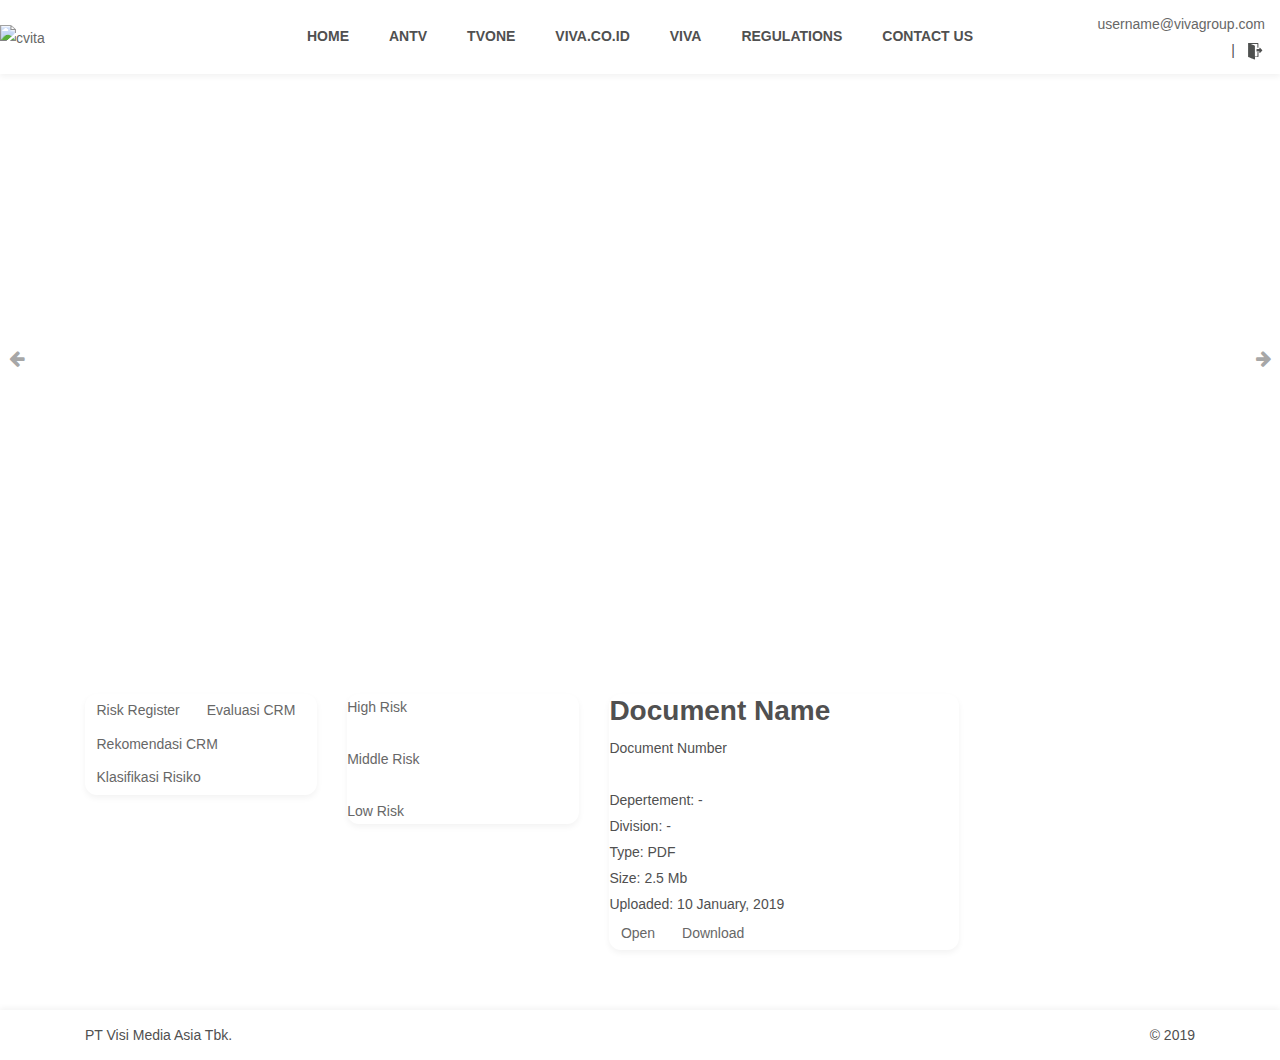
==== kanal.html @ 191f6662 "kanal.html" ====
<!DOCTYPE html>
<html>
<head>
	<meta charset="utf-8">
	<meta http-equiv="x-ua-compatible" content="ie=edge">
	<meta name="author" content="viva">
	<meta name="description" content="">
	<meta name="viewport" content="width=device-width, initial-scale=1, shrink-to-fit=no">
	<!-- Title -->
	<title>Viva</title>
	<!-- Favicon -->
	<link rel="shortcut icon" href="images/fav.png">
	<!-- Fonts -->
	<!-- <link href="https://fonts.googleapis.com/css?family=Poppins:300,400,500,600,700,800" rel="stylesheet"> -->
	<!-- <link href="https://fonts.googleapis.com/css?family=Rubik:300,400,500" rel="stylesheet"> -->
	<link rel="stylesheet" href="css/font-awesome.min.css">
	<!-- Plugin CSS -->
	<link rel="stylesheet" href="css/bootstrap.min.css">
	<link rel="stylesheet" href="css/owl.carousel.css">
	<link rel="stylesheet" href="css/owl.theme.css">
	<link rel="stylesheet" href="css/meanmenu.css">
	<!-- Custom css -->
	<link rel="stylesheet" href="style.css">
	<!-- Responsive css-->
	<link rel="stylesheet" href="css/responsive.css" />
</head>
<body>

	<!-- Header area -->
	<header class="header-area" id="sticky">
		<div class="container-fluid">
			<div class="row align-items-center">
				<div class="col-xl-2 col-lg-2 p-left p-right">
					<div class="logo">
						<a href="index.html"><img src="images/logo.png" alt="cvita"></a>
					</div>
				</div>
				<div class="col-xl-8 col-lg-9">
					<div class="main-menu text-center">
					    <nav class="navbar navbar-expand-lg">

							<button class="navbar-toggler collapsed" type="button" data-toggle="collapse" data-target="#navbarSupportedContent" aria-controls="navbarSupportedContent" aria-expanded="false" aria-label="Toggle navigation">
							    <span class="navbar-icon"></span>
							    <span class="navbar-icon"></span>
							    <span class="navbar-icon"></span>
							</button>

					        <div class="navbar-collapse justify-content-center collapse" id="navbarSupportedContent" style="">
					            <ul class="navbar-nav">
					                <li class="nav-item active">
					                    <a class="nav-link" href="#">Home</a>
					                </li>
					                <li class="nav-item">
					                    <a class="nav-link" href="#">Antv</a>
					                </li>
					                <li class="nav-item">
					                    <a class="nav-link" href="#">TvOne</a>
					                </li>
					                <li class="nav-item">
					                    <a class="nav-link" href="#">Viva.co.id</a>
					                </li>
					                <li class="nav-item">
					                    <a class="nav-link" href="#">Viva</a>
					                </li>
					                <li class="nav-item">
					                    <a class="nav-link" href="#">Regulations</a>
					                </li>
					                <li class="nav-item">
					                    <a class="nav-link" href="#">Contact Us</a>
					                </li>
					            </ul>
					        </div>
					    </nav>
					</div>
				</div>
				<div class="col-xl-2 col-lg-2 p-left">

					<div class="menu-right text-right">
						<ul>
							<li><a href="#">username@vivagroup.com</a></li>
							<li class="logout"><a href="#"><img src="images/logout.svg" alt="Logout"></a>
							</li>
						</ul>
					</div>
				</div>
			</div>
		</div>
	</header>
	<!-- End header area -->

	<!-- Hero Header -->
	<section class="hero-header-area">
		<div id="owl-demo" class="owl-carousel owl-theme">
			<div class="item"><img src="images/hero-header.jpg" alt=""></div>
			<div class="item"><img src="images/hero-header.jpg" alt=""></div>
			<div class="item"><img src="images/hero-header.jpg" alt=""></div>
		</div>
	</section>
	<!-- End hero header -->

	<!-- Content area -->
	<main class="content-area site-kanal">
		<div class="container">
			<div class="row row-eq-height">
				<div class="col-sm-3">
					<div class="entry-content kanal-left">
						<a href="#" class="btn">Risk Register</a>
						<a href="#" class="btn">Evaluasi CRM</a>
						<a href="#" class="btn">Rekomendasi CRM</a>
						<a href="#" class="btn red-btn">Klasifikasi Risiko</a>
					</div>
				</div>
				<div class="col-sm-3">
					<div class="entry-content kanal-middle">
						<div class="entry-content-inner">
							<p><a href="#">High Risk</a></p>
							<p><a href="#">Middle Risk</a></p>
							<p class="last"><a href="#">Low Risk</a></p>
						</div>
					</div>
				</div>
				<div class="col-sm-4">
					<div class="entry-content kanal-right">
						<div class="entry-content-inner">
							<h2>Document Name</h2>
							<p>Document Number</p>
							<ul>
								<li>Depertement: <span>-</span></li>
								<li>Division: <span>-</span></li>
								<li>Type: <span>PDF</span></li>
								<li>Size: <span>2.5 Mb</span></li>
								<li>Uploaded: <span>10 January, 2019</span></li>
							</ul>
							<div class="btn-action">
								<a href="#" class="btn">Open</a>
								<a href="#" class="btn">Download</a>
							</div>
						</div>
					</div>
				</div>
			</div>
		</div>
	</main>
	<!-- End Content area -->

	<!-- Footer area -->
	<footer>
		<div class="copyright-area">
			<div class="container">
				<div class="row">
					<div class="col-12">
						<div class="copyright">
							<p>PT Visi Media Asia Tbk.</p>
							<p>© 2019</p>
						</div>
					</div>
				</div>
			</div>
		</div>
	</footer>
	<!-- End footer area -->

	<!-- js file start -->
	<script src="js/jquery-1.12.0.min.js"></script>
	<script src="js/bootstrap.min.js"></script>
	<script src="js/owl.carousel.min.js"></script>
	<script src="js/main.js"></script>
	<!-- End js file -->

</body>
</html>
---- style.css ----
/*=================================================
    1. body reset content
==============================================================*/

:root {
  font-size: 14px;
}

html,
body {
  height: 100%;
  font-family: "Rubik", sans-serif;
  font-weight: 400;
  line-height: 1.8571428571;
  font-size: 14px;
  color: #505050;
  -webkit-font-smoothing: antialiased;
  -moz-osx-font-smoothing: grayscale;
}

h1,
h2,
h3,
h4,
h5,
h6 {
  font-family: "Poppins", sans-serif;
  font-weight: 600;
}

iframe {
  border: none;
}

a,
b,
div,
ul,
li {
  -webkit-tap-highlight-color: rgba(0, 0, 0, 0);
  -webkit-tap-highlight-color: transparent;
  -moz-outline-: none;
}

input,
input:hover,
input:focus,
input:active,
textarea,
textarea:hover,
textarea:focus,
textarea:active,
select:focus,
select:hover {
  -moz-outline: none;
  outline: none;
  border: 1px solid #075ac9;
  box-shadow: none;
  border-color: #075ac9;
}

img:not([draggable]),
embed,
object,
video {
  max-width: 100%;
  height: auto;
}

a {
  color: #676767;
  text-decoration: none;
  outline: 0;
}

a:active,
a:focus,
a:hover {
  text-decoration: none;
  outline: 0;
  color: #bf282b;
}

img {
  border: none;
  max-width: 100%;
}

button:focus {
  -moz-outline: none;
  outline: none;
  border: 1px solid #505050;
  box-shadow: none;
  border-color: #505050;
  outline: 0;
}

.section {
  padding: 120px 0;
}

.section-top {
  padding: 120px 0 0;
}

.section-bottom {
  padding: 0 0 120px 0;
}

.btn.focus,
.btn:focus {
  border: 1px solid transparent;
}

.form-control:focus,
.btn.focus,
.btn:focus {
  color: #495057;
  background-color: #fff;
  border-color: #505050;
  outline: 0;
  box-shadow: none;
}

.acurate {
  margin: 0;
  padding: 0;
}

.floatleft {
  float: left;
}

.floatright {
  float: right;
}

.alignleft {
  float: left;
  margin-right: 15px;
  margin-bottom: 26px;
}

.alignright {
  float: right;
  margin-left: 15px;
  margin-bottom: 26px;
}

.aligncenter {
  display: block;
  margin: 0 auto 26px;
}

a:focus {
  outline: 0px solid;
}

.fix {
  overflow: hidden;
}

p {
  margin: 0 0 26px;
}

a {
  text-decoration: none;
}

a:hover {
  color: #075ac9;
  text-decoration: none;
}

a:active,
a:hover {
  outline: 0 none;
  color: #bf282b;
}

ul {
  list-style: outside none none;
  margin: 0;
  padding: 0;
}

.clear {
  clear: both;
}

::-moz-selection {
  background: #075ac9;
  text-shadow: none;
}

::selection {
  background: #075ac9;
  text-shadow: none;
}

.p-left {
  padding-left: 0;
}

.p-right {
  padding-right: 0;
}

.row-eq-height {
  display: -webkit-box;
  display: -webkit-flex;
  display: -ms-flexbox;
  display:         flex;
}

/*------------------------ content end -----------------------*/


/*------------------------ element start ---------------------*/


/*=================================================
  header-area
==============================================================*/

.header-area {
  width: 100%;
  -webkit-transition: all 0.5s;
  -o-transition: all 0.5s;
  -moz-transition: all 0.5s;
  -ms-transition: all 0.5s;
  transition: all 0.5s;
  padding: 0;
  z-index: 9999;
  background: #ffffff;
  box-shadow: 0 3px 6px rgba(0, 0, 0, 0.05);
}

/*.header-area.stick {
    position: fixed;
    top: 0px;
    left: 0;
    right: 0;
    width: 100%;
    z-index: 9999;
    background: #ffffff;
    box-shadow: 0 3px 6px rgba(0, 0, 0, 0.05);
    -webkit-transition: all 0.5s;
    -o-transition: all 0.5s;
    -moz-transition: all 0.5s;
    -ms-transition: all 0.5s;
    transition: all 0.5s;
    padding: 20px 0;
}*/

.header-area .col-xl-8.col-lg-9,
.header-area .col-xl-2.col-lg-2 {
  min-height: 0px;
}

.header-area .logo img {
  width: auto;
  height: 75px;
}

.header-area .main-menu .navbar {
  padding: 0;
}

.header-area .main-menu ul.navbar-nav li {
  padding: 22px 10px;
}

.header-area .main-menu ul.navbar-nav li a.nav-link {
    font-size: 14px;
    font-weight: 600;
    color: #505050;
    line-height: 1;
    padding: 7px 10px;
    position: relative;
    transition: .3s;
    text-transform: uppercase;
    border-bottom: 2px solid transparent;
}

.main-menu ul.navbar-nav li:hover a.nav-link {
    color: #152136;
    border-bottom: 2px solid #bf282b;
}

.header-area .menu-right ul {
  margin: 0;
  padding: 0;
  list-style: none;
}

.header-area .menu-right ul li {
  display: inline-block;
}

.header-area .menu-right ul li.logout {
}

.header-area .menu-right ul li.logout a img {
  width: 20px;
}

.header-area .menu-right ul li.logout:before {
  content: "|";
  padding: 0 10px;
}

/*=================================================
    content-area
==============================================================*/

.content-area {
  padding: 60px 0;
}

.content-area .col-sm-3 {
  -ms-flex: 0 0 23%;
  flex: 0 0 23%;
  max-width: 23%;
}

.content-area .col-sm-3.last {
  -ms-flex: 0 0 31%;
  flex: 0 0 31%;
  max-width: 31%;
}

.content-area .entry-content {
  position: relative;
  border-radius: 12px;
  box-shadow: 0 3px 6px rgba(0, 0, 0, 0.05);
}

.content-area .entry-image {
  overflow: hidden;
  border-radius: 12px;
  position: relative;
}

.content-area .entry-image .image-overlay {
  position: absolute;
  top: 0;
  right: 0;
  left: 0;
  bottom: 0;
  background:rgb(0, 0, 0, 0.4);
}

.content-area .entry-text {
  position: absolute;
  padding: 10px;
  bottom: 30px;
  left: 0;
  right: 30px;
  background: #ffffff;
  -webkit-border-top-right-radius: 50px;
  -webkit-border-bottom-right-radius: 50px;
  -moz-border-radius-topright: 50px;
  -moz-border-radius-bottomright: 50px;
  border-top-right-radius: 50px;
  border-bottom-right-radius: 50px;
}

.content-area .entry-text h2 {
  font-size: 16px;
  color: #3f3f3f;
  text-transform: uppercase;
  margin-bottom: 0;
}

.content-area .entry-form {
  height: 100%;
  border-radius: 12px;
  overflow: hidden;
  box-shadow: 0 3px 6px rgba(0, 0, 0, 0.05);
}

.content-area .entry-form .entry-form-title {
  background: #676767;
  text-align: center;
}

.content-area .entry-form .entry-form-title h2 {
  font-size: 16px;
  color: #ffffff;
  padding: 10px 0;
  text-transform: uppercase;
}

.content-area .entry-form .entry-form-content {
  padding: 10px 15px;
}

.content-area .entry-form .entry-form-content .btn {
  width: 100%;
  font-size: 13px;
  font-weight: 600;
  background: #f1f1f1;
  color: #676767;
  border-radius: 50px;
  padding: 10px 20px;
  margin-bottom: 10px;
  text-align: left;
  text-transform: uppercase;
  box-shadow: inset 0 3px 6px rgba(0, 0, 0, 0.05);
}

.content-area .entry-form .entry-form-content .btn:hover {
  color: #bf282b;
}

/*=================================================
    hero-header-area
==============================================================*/
.hero-header-area {
  overflow: hidden;
}

/*=================================================
    footer-area
==============================================================*/

.copyright-area {
  padding: 12px;
  background: #ffffff;
  box-shadow: 0 -2px 6px rgba(0, 0, 0, 0.05);
}

.copyright-area .copyright {
  display: flex;
  justify-content: space-between;
}

.copyright-area .copyright p {
  margin-bottom: 0;
}

/*=================================================
  btn
==============================================================*/

.btn-primary {
  background-image: -webkit-gradient(linear, left top, right top, from(#015dc7), to(#a200ff));
  background-image: -webkit-linear-gradient(left, #015dc7, #a200ff);
  background-image: -moz-linear-gradient(left, #015dc7, #a200ff);
  background-image: -ms-linear-gradient(left, #015dc7, #a200ff);
  background-image: -o-linear-gradient(left, #015dc7, #a200ff);
  background-image: linear-gradient(left, #015dc7, #a200ff);
  border: none;
  font-size: 14px;
  padding: 0 54px;
  line-height: 60px;
  -webkit-transition: all 0.5s;
  -o-transition: all 0.5s;
  -moz-transition: all 0.5s;
  -ms-transition: all 0.5s;
  transition: all 0.5s;
  display: inline-block;
  font-weight: 500;
  text-transform: uppercase;
  letter-spacing: 0.2em;
  -webkit-border-radius: 0px;
  -moz-border-radius: 0px;
  -ms-border-radius: 0px;
  -o-border-radius: 0px;
  border-radius: 0px;
  color: #ffffff;
}

.btn-primary:hover {
  color: #ffffff;
  background: #1d274e;
}

#owl-demo .item {
  height: 550px;
}

#owl-demo .owl-item:after {
  content: '';
  -moz-box-shadow: inset 0 -140px 40px -100px #fff;
  -webkit-box-shadow: inset 0 -140px 40px -100px #fff;
  box-shadow: inset 0 -140px 40px -100px #fff;
  height: 100px;
  position: absolute;
  bottom: 0;
  width: 100%;
}

#owl-demo .item img{
  display: block;
  width: 100%;
  height: auto;
}

.owl-theme .owl-controls .owl-buttons div {
  color: #505050;
  display: inline-block;
  zoom: 1;
  display: inline;
  margin: -20px 0 0 0;
  width: 60px;
  height: 60px;
  padding: 12px;
  line-height: 36px;
  font-size: 18px;
  -webkit-border-radius: 30px;
  -moz-border-radius: 30px;
  border-radius: 30px;
  background: #fff;
  filter: Alpha(Opacity=50);
  opacity: 0.5;
}

.owl-theme .owl-controls .owl-pagination {
  position: absolute;
  bottom: 60px;
  width: 100%;
}

.owl-theme .owl-controls .owl-pagination .owl-page span {
  width: 16px;
  height: 16px;
  margin: 5px;
  opacity: 1;
}

.owl-theme .owl-controls .owl-pagination .owl-page span {
  background: #ffffff;
  border: 3px solid transparent;
}

.owl-theme .owl-controls .owl-page.active span, 
.owl-theme .owl-controls.clickable .owl-page:hover span {
  border: 3px solid #ffffff;
  background: transparent;
}

.owl-carousel {
  position: relative;
}

.owl-prev,
.owl-next {
  position: absolute;
  top: 50%;
  margin-top: -20px;
}

.owl-prev {
  left: -24px;
  text-align: right;
}

.owl-next {
  right: -24px;
  text-align: left;
}
---- css/responsive.css ----
@media (min-width: 1300px) {
}

@media (max-width: 1600px) {
}

/* Portrait tablets and medium desktops */
@media (min-width: 992px) and (max-width: 1199px) {
}

@media  (max-width: 1200px){
}

@media  (max-width: 1024px){
}

/* Portrait tablets and small desktops */

@media (max-width: 991px) and (min-width: 768px) {

	.menu-right{
		display: none;
	}

	.navbar-toggler {
		padding: 8px;
		border-radius: 2px;
		border: 1px solid #3f3f3f;
		width: 38px;
		height: inherit;
		padding-bottom: 10px;
		position: absolute;
		right: 15px;
		top: -55px;
	}

	.navbar-icon {
		background: #3f3f3f;
		height: 1px;
		width: 18px;
		margin: auto;
		margin: 0 4px;
		display: block;
		margin: auto;
		margin-top: 4px;
	}

	.header-area .main-menu ul.navbar-nav {
	    text-align: left;
	    margin-top: 20px;
	    margin-bottom: 20px;
	}

	.header-area .main-menu ul.navbar-nav li {
	    padding: 15px 20px;
	}

	.header-area .main-menu ul.navbar-nav li a.nav-link {
		padding: 0;
	}

}

@media  (max-width: 991px) {
}

/* Landscape phones and portrait tablets */
@media (max-width: 768px) {

	.menu-right {
		display: none;
	}

	.navbar-toggler {
		padding: 8px;
		border-radius: 2px;
		border: 1px solid #3f3f3f;
		width: 38px;
		height: inherit;
		padding-bottom: 10px;
		position: absolute;
		right: 15px;
		top: -55px;
	}

	.navbar-icon {
		background: #3f3f3f;
		height: 1px;
		width: 18px;
		margin: auto;
		margin: 0 4px;
		display: block;
		margin: auto;
		margin-top: 4px;
	}

	#owl-demo .item {
		height: 100%;
	}

	.header-area .main-menu ul.navbar-nav {
	    text-align: left;
	    margin-top: 20px;
	    margin-bottom: 20px;
	}

	.header-area .main-menu ul.navbar-nav li {
	    padding: 15px 20px;
	}

	.header-area .main-menu ul.navbar-nav li a.nav-link {
		padding: 0;
	}

	.content-area .col-sm-3,
	.content-area .col-sm-3.last {
		-ms-flex: 0 0 100%;
		flex: 0 0 100%;
		max-width: 100%;
		margin-bottom: 30px;
	}

}

/* Landscape phones and smaller */
@media (max-width: 480px) {
}

@media (max-width: 375px) {
}

@media (max-width: 320px) {
}
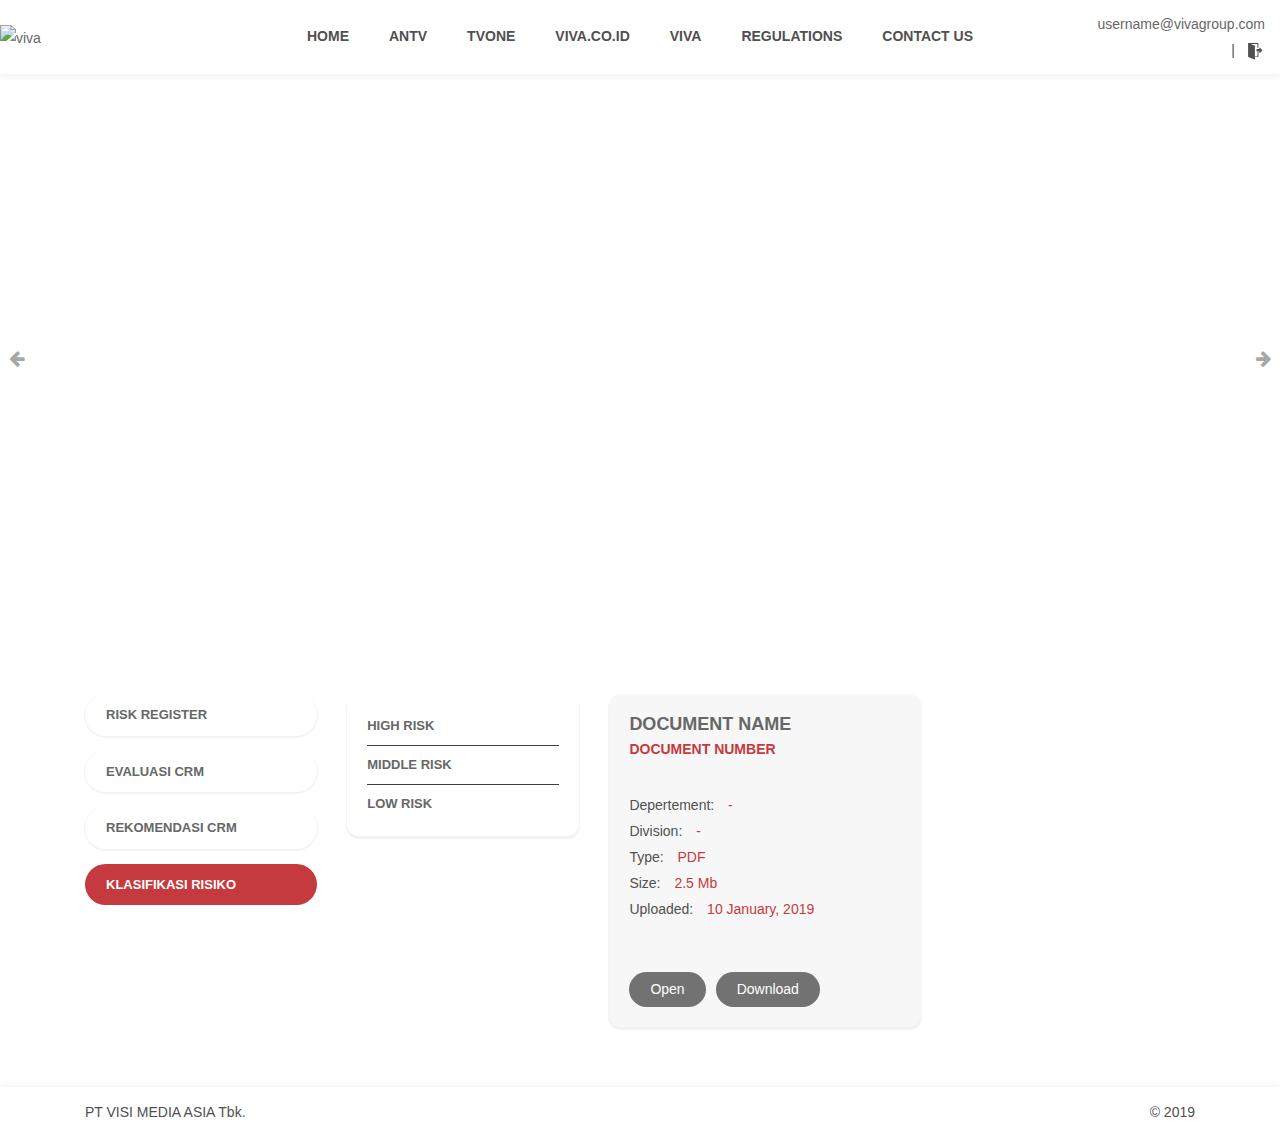
==== commit 44b9d3c3: "add login.html" ====
--- a/kanal.html
+++ b/kanal.html
@@ -32,7 +32,7 @@
 			<div class="row align-items-center">
 				<div class="col-xl-2 col-lg-2 p-left p-right">
 					<div class="logo">
-						<a href="index.html"><img src="images/logo.png" alt="cvita"></a>
+						<a href="index.html"><img src="images/logo.png" alt="viva"></a>
 					</div>
 				</div>
 				<div class="col-xl-8 col-lg-9">
@@ -150,7 +150,7 @@
 				<div class="row">
 					<div class="col-12">
 						<div class="copyright">
-							<p>PT Visi Media Asia Tbk.</p>
+							<p>PT VISI MEDIA ASIA Tbk.</p>
 							<p>© 2019</p>
 						</div>
 					</div>
--- a/style.css
+++ b/style.css
@@ -54,9 +54,9 @@
 select:hover {
   -moz-outline: none;
   outline: none;
-  border: 1px solid #075ac9;
+  border: 1px solid #f1f1f1;
   box-shadow: none;
-  border-color: #075ac9;
+  border-color: #f1f1f1;
 }
 
 img:not([draggable]),
@@ -105,6 +105,11 @@
 
 .section-bottom {
   padding: 0 0 120px 0;
+}
+
+.btn {
+  border-radius: 12px;
+  padding: 6px 20px;
 }
 
 .btn.focus,
@@ -120,6 +125,11 @@
   border-color: #505050;
   outline: 0;
   box-shadow: none;
+}
+
+.btn-red {
+  background: #c53a3e;
+  color: #fff;
 }
 
 .acurate {
@@ -331,6 +341,12 @@
   max-width: 31%;
 }
 
+.content-area .col-sm-4 {
+  -ms-flex: 0 0 30%;
+  flex: 0 0 30%;
+  max-width: 30%;
+}
+
 .content-area .entry-content {
   position: relative;
   border-radius: 12px;
@@ -350,6 +366,7 @@
   left: 0;
   bottom: 0;
   background:rgb(0, 0, 0, 0.4);
+  box-shadow: 0 1px 1px 1px rgba(0, 0, 0, 0.05);
 }
 
 .content-area .entry-text {
@@ -378,7 +395,7 @@
   height: 100%;
   border-radius: 12px;
   overflow: hidden;
-  box-shadow: 0 3px 6px rgba(0, 0, 0, 0.05);
+  box-shadow: 0 2px 1px 1px rgba(0, 0, 0, 0.05);
 }
 
 .content-area .entry-form .entry-form-title {
@@ -415,11 +432,236 @@
   color: #bf282b;
 }
 
+/* Kanal */
+.site-kanal.content-area .entry-content {
+  box-shadow: none;
+}
+
+.site-kanal .kanal-left a {
+  display: block;
+  text-align: left;
+  color: #676767;
+  font-weight: 600;
+  font-size: 13px;
+  text-transform: uppercase;
+  border-radius: 50px;
+  padding: 10px 20px;
+  margin-bottom: 15px;
+  box-shadow: 0 1px 1px 1px rgba(0, 0, 0, 0.05);
+}
+
+.site-kanal .kanal-left a.red-btn {
+  background: #c53a3e;
+  color: #ffffff;
+  box-shadow: none;
+}
+
+.site-kanal .kanal-middle .entry-content-inner,
+.site-kanal .kanal-right .entry-content-inner {
+  height: 100%;
+  border-radius: 12px;
+  overflow: hidden;
+  box-shadow: 0 2px 1px 1px rgba(0, 0, 0, 0.05);
+  padding: 20px;
+}
+
+.site-kanal .kanal-middle .entry-content-inner p {
+  color: #676767;
+  font-weight: 600;
+  font-size: 13px;
+  text-transform: uppercase;
+  margin-bottom: 7px;
+  padding-bottom: 7px;
+  border-bottom: 1px solid #3f3f3f;
+}
+
+.site-kanal .kanal-middle .entry-content-inner p.last {
+  border-bottom: 0;
+  margin-bottom: 0;
+  padding-bottom: 0;
+}
+
+.site-kanal .kanal-right .entry-content-inner {
+  background: #f7f7f7;
+}
+
+.site-kanal .kanal-right .entry-content-inner h2 {
+  color: #676767;
+  font-size: 18px;
+  font-weight: 600;
+  text-transform: uppercase;
+  margin-bottom: 0;
+}
+
+.site-kanal .kanal-right .entry-content-inner p {
+    color: #c53a3e;
+    font-size: 14px;
+    font-weight: 600;
+    text-transform: uppercase;
+    margin-bottom: 0;
+}
+
+.site-kanal .kanal-right .entry-content-inner ul {
+  display: block;
+  margin-top: 30px;
+  list-style: none;
+}
+
+.site-kanal .kanal-right .entry-content-inner ul li {
+  font-weight: 300;
+}
+
+.site-kanal .kanal-right .entry-content-inner ul li span {
+  color: #c53a3e;
+  padding-left: 10px;
+}
+
+.site-kanal .kanal-right .entry-content-inner .btn-action {
+  display: flex;
+  justify-content: start;
+  margin-top: 50px;
+}
+
+.site-kanal .kanal-right .entry-content-inner .btn-action .btn {
+  background: #727272;
+  color: #fff;
+  border-radius: 50px;
+  padding-left: 20px;
+  padding-right: 20px;
+  margin-right: 10px;
+}
+
+
 /*=================================================
     hero-header-area
 ==============================================================*/
 .hero-header-area {
   overflow: hidden;
+}
+
+/*=================================================
+    login-area
+==============================================================*/
+
+.login-section {
+    max-width: none;
+    width: 100%;
+}
+
+.login-section .section--logo {
+    width: 75%;
+    margin-left: 0;
+    position: absolute;
+    z-index: 999;
+    padding: 0;
+    top: 50px;
+    left: 50px;
+}
+
+.login-section .section--logo img {
+  width: 60px;
+  height: auto;
+}
+
+.login_wrap{
+    display: -webkit-box;
+    display: -webkit-flex;
+    display: -ms-flexbox;
+    display: flex;
+}
+
+.login_wrap_left {
+  background: url(images/login-bg.jpg);
+  background-size: cover;
+  background-position: bottom center no-repeat;
+  -webkit-box-orient: vertical;
+  -webkit-box-direction: normal;
+  -webkit-flex-direction: column;
+  -ms-flex-direction: column;
+  flex-direction: column;
+  -webkit-box-ordinal-group: 2;
+  -webkit-order: 1;
+  -ms-flex-order: 1;
+  order: 1;
+  min-height: 100vh;
+  width: 75%;
+  position: relative;
+  padding: 0;
+}
+
+.login_wrap_left .login_wrap_content {
+  width: 350px;
+  background: #fff;
+  border-radius: 12px;
+  padding: 30px 40px;
+  text-align: center;
+  position: absolute;
+  top: 50%;
+  margin: -10px auto; /* -height/2 */
+  right: -20%;
+  transform: perspective(1px) translateY(-50%);
+  box-shadow: 0 3px 6px rgba(0, 0, 0, 0.05);
+}
+
+.login_wrap_left .login_wrap_content h2 {
+  font-size: 18px;
+  font-weight: 400;
+  text-transform: uppercase;
+}
+
+.login_wrap_left .login_wrap_content .viva_member {
+  margin-top: 60px;
+}
+
+.login_wrap_left .login_wrap_content .viva_member p {
+  margin-bottom: 10px;
+}
+
+.login_wrap_left .login_wrap_content .viva_member .member_logo img {
+  width: 70px;
+  margin-right: 15px;
+}
+
+.login_wrap_left form {
+  margin-top: 40px;
+  text-align: left;
+}
+
+.login_wrap_left form input {
+  width: 100%;
+  border-radius: 50px;
+  margin-bottom: 15px;
+  padding: 6px 20px;
+}
+
+.login_wrap_right {
+  background: #d33739;
+  -webkit-box-orient: vertical;
+  -webkit-box-direction: normal;
+  -webkit-flex-direction: column;
+  -ms-flex-direction: column;
+  flex-direction: column;
+  min-height: 100vh;
+  -webkit-box-ordinal-group: 3;
+  -webkit-order: 2;
+  -ms-flex-order: 2;
+  order: 2;
+  padding: 55px 60px 0;
+  width: 35%;
+}
+
+.login-section .copyright-area {
+  position: absolute;
+  bottom: 20px;
+  background: transparent;
+  width: 100%;
+  box-shadow: none;
+  color: #ffffff;
+  padding: 0;
+}
+
+.login-section .copyright-area .copyright {
+  padding: 0 20px 0 30px;
 }
 
 /*=================================================
--- a/css/responsive.css
+++ b/css/responsive.css
@@ -120,10 +120,41 @@
 		margin-bottom: 30px;
 	}
 
+	.login-section .section--logo {
+		width: auto;
+		top: 20px;
+		left: 20px;
+	}
+
+	.login_wrap_right {
+		display: none;
+	}
+	.login_wrap_left{
+		width: 100%;
+	}
+	.login_wrap_left .login_wrap_content {
+		width: 330px;
+		right: 0;
+		left: 0;
+		margin: 0 auto;
+	}
+
 }
 
 /* Landscape phones and smaller */
 @media (max-width: 480px) {
+	.login_wrap_right {
+		display: none;
+	}
+	.login_wrap_left {
+		width: 100%;
+	}
+	.login_wrap_left .login_wrap_content {
+		width: 330px;
+		right: 0;
+		left: 0;
+		margin: 0 auto ;
+	}
 }
 
 @media (max-width: 375px) {
